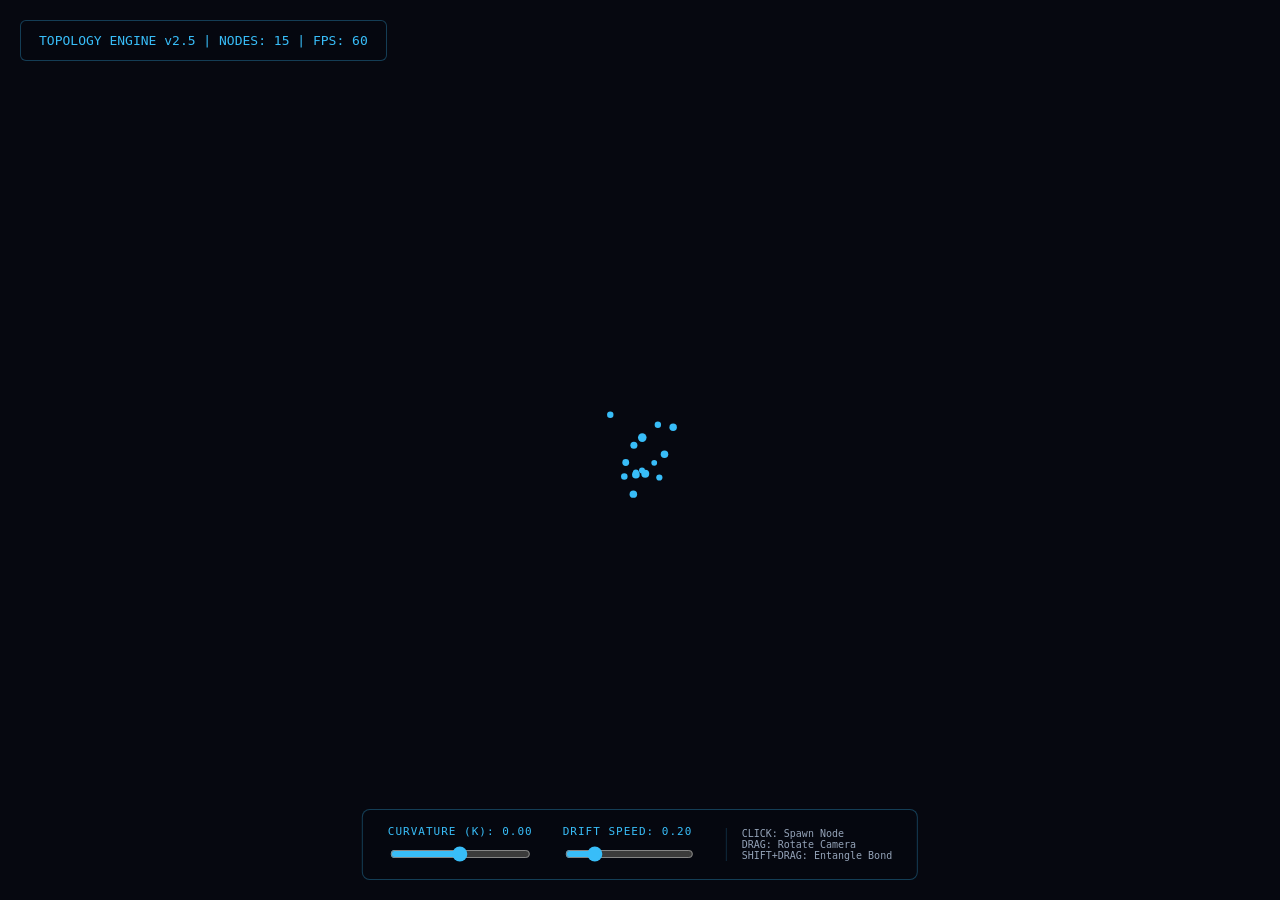
==== index.html @ a2717c14 "feat: add telemetry UI bridge and finalize v2.5 interactive simulation layout" ====
<!DOCTYPE html>
<html lang="en">
<head>
    <meta charset="UTF-8">
    <title>Holographic Topology Engine v2.5</title>
    <style>
        body {
            margin: 0;
            background-color: #060810;
            color: #38bdf8;
            font-family: monospace;
            overflow: hidden;
            user-select: none;
        }
        canvas {
            display: block;
            width: 100vw;
            height: 100vh;
        }
        .hud {
            position: absolute;
            top: 20px;
            left: 20px;
            background: rgba(6, 8, 16, 0.85);
            border: 1px solid rgba(56, 189, 248, 0.3);
            padding: 12px 18px;
            border-radius: 6px;
            pointer-events: none;
        }
        .control-panel {
            position: absolute;
            bottom: 20px;
            left: 50%;
            transform: translateX(-50%);
            background: rgba(6, 8, 16, 0.9);
            border: 1px solid rgba(56, 189, 248, 0.3);
            padding: 15px 25px;
            border-radius: 8px;
            display: flex;
            gap: 30px;
            align-items: center;
        }
        .control-group {
            display: flex;
            flex-direction: column;
            gap: 6px;
        }
        .control-group label {
            font-size: 11px;
            letter-spacing: 1px;
        }
        .control-group input[type="range"] {
            accent-color: #38bdf8;
            cursor: pointer;
        }
        .control-hints {
            font-size: 10px;
            color: #94a3b8;
            border-left: 1px solid rgba(56, 189, 248, 0.2);
            padding-left: 15px;
        }
    </style>
</head>
<body>

    <div class="hud">
        TOPOLOGY ENGINE v2.5 | NODES: <span id="node-count">0</span> | FPS: <span id="fps">60</span>
    </div>

    <div class="control-panel">
        <div class="control-group">
            <label>CURVATURE (K): <span id="k-val">0.00</span></label>
            <input type="range" id="curvatureSlider" min="-1.0" max="1.0" step="0.05" value="0.0">
        </div>
        <div class="control-group">
            <label>DRIFT SPEED: <span id="drift-val">0.20</span></label>
            <input type="range" id="driftSlider" min="0.0" max="1.0" step="0.05" value="0.2">
        </div>
        <div class="control-hints">
            CLICK: Spawn Node<br>
            DRAG: Rotate Camera<br>
            SHIFT+DRAG: Entangle Bond
        </div>
    </div>

    <canvas id="simCanvas"></canvas>

    <script>
        // === [BLOCK: MODULE_STATE] ===
        const SimulationState = {
            version: "2.5.0",
            fps: 60,
            camera: {
                rotX: 0.3,
                rotY: 0.4,
                baseScale: 180,
                isPanning: false,
                lastMouseX: 0,
                lastMouseY: 0
            },
            params: {
                curvatureK: 0.0,
                driftSpeed: 0.2,
                maxBoundaryRadius: 4.2
            },
            nodes: [],
            bonds: [],
            interaction: {
                selectedNode: null,
                dragStartNode: null,
                isShiftDragging: false
            }
        };

        // === [BLOCK: MODULE_MATHEMATICS_PROJECTION] ===
        function project3D(x, y, z) {
            const radX = SimulationState.camera.rotX;
            const radY = SimulationState.camera.rotY;

            const cosY = Math.cos(radY), sinY = Math.sin(radY);
            const x1 = x * cosY - z * sinY;
            const z1 = x * sinY + z * cosY;

            const cosX = Math.cos(radX), sinX = Math.sin(radX);
            const y2 = y * cosX - z1 * sinX;
            const z2 = y * sinX + z1 * cosX;

            const distance = 8.0;
            const focalLength = SimulationState.camera.baseScale;
            const scale = focalLength / (distance + z2);

            return {
                px: canvas.width / 2 + x1 * scale,
                py: canvas.height / 2 + y2 * scale,
                scale: scale,
                depth: z2
            };
        }

        function unproject3D(screenX, screenY, targetZ = 0) {
            const distance = 8.0;
            const focalLength = SimulationState.camera.baseScale;
            const scale = focalLength / (distance + targetZ);

            const x1 = (screenX - canvas.width / 2) / scale;
            const y2 = (screenY - canvas.height / 2) / scale;

            const radX = SimulationState.camera.rotX;
            const radY = SimulationState.camera.rotY;

            const cosX = Math.cos(-radX), sinX = Math.sin(-radX);
            const y1 = y2 * cosX - targetZ * sinX;
            const z1 = y2 * sinX + targetZ * cosX;

            const cosY = Math.cos(-radY), sinY = Math.sin(-radY);
            const x = x1 * cosY - z1 * sinY;
            const z = x1 * sinY + z1 * cosY;

            return { x, y: y1, z };
        }

        // === [BLOCK: MODULE_PHYSICS_MANIFOLD] ===
        function createNode(x, y, z) {
            return {
                x: x, y: y, z: z,
                baseRadius: 3,
                vx: (Math.random() - 0.5) * 0.02,
                vy: (Math.random() - 0.5) * 0.02,
                vz: (Math.random() - 0.5) * 0.02,
                update: function(kCurvature, driftSpeed) {
                    const distFromOrigin = Math.hypot(this.x, this.y, this.z) || 1;
                    if (kCurvature !== 0) {
                        const pullFactor = (kCurvature * 0.015) / (distFromOrigin * 0.05);
                        this.vx -= (this.x / distFromOrigin) * pullFactor;
                        this.vy -= (this.y / distFromOrigin) * pullFactor;
                        this.vz -= (this.z / distFromOrigin) * pullFactor;
                    }
                    
                    this.x += this.vx * driftSpeed;
                    this.y += this.vy * driftSpeed;
                    this.z += this.vz * driftSpeed;

                    const maxR = SimulationState.params.maxBoundaryRadius;
                    if (distFromOrigin > maxR) {
                        this.x = (this.x / distFromOrigin) * maxR;
                        this.y = (this.y / distFromOrigin) * maxR;
                        this.z = (this.z / distFromOrigin) * maxR;
                        this.vx *= -0.4;
                        this.vy *= -0.4;
                        this.vz *= -0.4;
                    }
                }
            };
        }

        // === [BLOCK: INITIALIZATION] ===
        const canvas = document.getElementById('simCanvas');
        const ctx = canvas.getContext('2d');

        function resizeCanvas() {
            canvas.width = window.innerWidth;
            canvas.height = window.innerHeight;
        }
        window.addEventListener('resize', resizeCanvas);
        resizeCanvas();

        for(let i=0; i<15; i++) {
            SimulationState.nodes.push(createNode(
                (Math.random() - 0.5) * 3,
                (Math.random() - 0.5) * 3,
                (Math.random() - 0.5) * 3
            ));
        }

        // === [BLOCK: MODULE_TELEMETRY_UI] ===
        const curvatureSlider = document.getElementById('curvatureSlider');
        const driftSlider = document.getElementById('driftSlider');
        const kVal = document.getElementById('k-val');
        const driftVal = document.getElementById('drift-val');

        curvatureSlider.addEventListener('input', (e) => {
            SimulationState.params.curvatureK = parseFloat(e.target.value);
            kVal.innerText = SimulationState.params.curvatureK.toFixed(2);
        });

        driftSlider.addEventListener('input', (e) => {
            SimulationState.params.driftSpeed = parseFloat(e.target.value);
            driftVal.innerText = SimulationState.params.driftSpeed.toFixed(2);
        });

        // === [BLOCK: MODULE_INPUT_INTERACTION] ===
        let isMouseDown = false;
        let hasDragged = false;

        canvas.addEventListener('mousedown', (e) => {
            isMouseDown = true;
            hasDragged = false;
            SimulationState.camera.lastMouseX = e.clientX;
            SimulationState.camera.lastMouseY = e.clientY;

            const rect = canvas.getBoundingClientRect();
            const mouseX = e.clientX - rect.left;
            const mouseY = e.clientY - rect.top;

            let clickedNode = null;
            SimulationState.nodes.forEach(node => {
                const proj = project3D(node.x, node.y, node.z);
                const r = Math.max(2, node.baseRadius * proj.scale * 0.05);
                if (Math.hypot(mouseX - proj.px, mouseY - proj.py) < r + 4) {
                    clickedNode = node;
                }
            });

            if (clickedNode && e.shiftKey) {
                SimulationState.interaction.dragStartNode = clickedNode;
                SimulationState.interaction.isShiftDragging = true;
            } else {
                SimulationState.interaction.selectedNode = clickedNode;
            }
        });

        window.addEventListener('mousemove', (e) => {
            if (!isMouseDown) return;
            const dx = e.clientX - SimulationState.camera.lastMouseX;
            const dy = e.clientY - SimulationState.camera.lastMouseY;

            if (Math.hypot(dx, dy) > 2) {
                hasDragged = true;
            }

            if (SimulationState.interaction.isShiftDragging) return;

            if (hasDragged && !SimulationState.interaction.selectedNode) {
                SimulationState.camera.rotY += dx * 0.005;
                SimulationState.camera.rotX += dy * 0.005;
            }

            SimulationState.camera.lastMouseX = e.clientX;
            SimulationState.camera.lastMouseY = e.clientY;
        });

        window.addEventListener('mouseup', (e) => {
            if (!hasDragged && !SimulationState.interaction.selectedNode && !SimulationState.interaction.isShiftDragging) {
                const rect = canvas.getBoundingClientRect();
                const clickX = e.clientX - rect.left;
                const clickY = e.clientY - rect.top;

                const worldPos = unproject3D(clickX, clickY, 0);
                SimulationState.nodes.push(createNode(worldPos.x, worldPos.y, worldPos.z));
            }

            if (SimulationState.interaction.isShiftDragging && SimulationState.interaction.dragStartNode) {
                const rect = canvas.getBoundingClientRect();
                const mouseX = e.clientX - rect.left;
                const mouseY = e.clientY - rect.top;

                let targetNode = null;
                SimulationState.nodes.forEach(node => {
                    const proj = project3D(node.x, node.y, node.z);
                    const r = Math.max(2, node.baseRadius * proj.scale * 0.05);
                    if (Math.hypot(mouseX - proj.px, mouseY - proj.py) < r + 4) {
                        targetNode = node;
                    }
                });

                if (targetNode && targetNode !== SimulationState.interaction.dragStartNode) {
                    SimulationState.bonds.push({
                        from: SimulationState.interaction.dragStartNode,
                        to: targetNode
                    });
                }
            }

            isMouseDown = false;
            SimulationState.interaction.isShiftDragging = false;
            SimulationState.interaction.dragStartNode = null;
        });

        // === [BLOCK: RENDER_LOOP] ===
        let lastTime = performance.now();
        function mainLoop(time) {
            const dt = (time - lastTime) / 1000;
            lastTime = time;
            SimulationState.fps = Math.round(1 / (dt || 0.016));
            document.getElementById('fps').innerText = SimulationState.fps;
            document.getElementById('node-count').innerText = SimulationState.nodes.length;

            ctx.fillStyle = '#060810';
            ctx.fillRect(0, 0, canvas.width, canvas.height);

            // Draw Bonds
            ctx.strokeStyle = 'rgba(56, 189, 248, 0.4)';
            ctx.lineWidth = 1;
            SimulationState.bonds.forEach(b => {
                const p1 = project3D(b.from.x, b.from.y, b.from.z);
                const p2 = project3D(b.to.x, b.to.y, b.to.z);
                ctx.beginPath();
                ctx.moveTo(p1.px, p1.py);
                ctx.lineTo(p2.px, p2.py);
                ctx.stroke();
            });

            // Update & Render Nodes
            const k = SimulationState.params.curvatureK;
            const drift = SimulationState.params.driftSpeed;

            SimulationState.nodes.forEach(node => {
                node.update(k, drift);
                const proj = project3D(node.x, node.y, node.z);

                ctx.beginPath();
                ctx.arc(proj.px, proj.py, Math.max(2, node.baseRadius * proj.scale * 0.05), 0, Math.PI * 2);
                ctx.fillStyle = '#38bdf8';
                ctx.fill();
            });

            requestAnimationFrame(mainLoop);
        }
        requestAnimationFrame(mainLoop);
    </script>
</body>
</html>
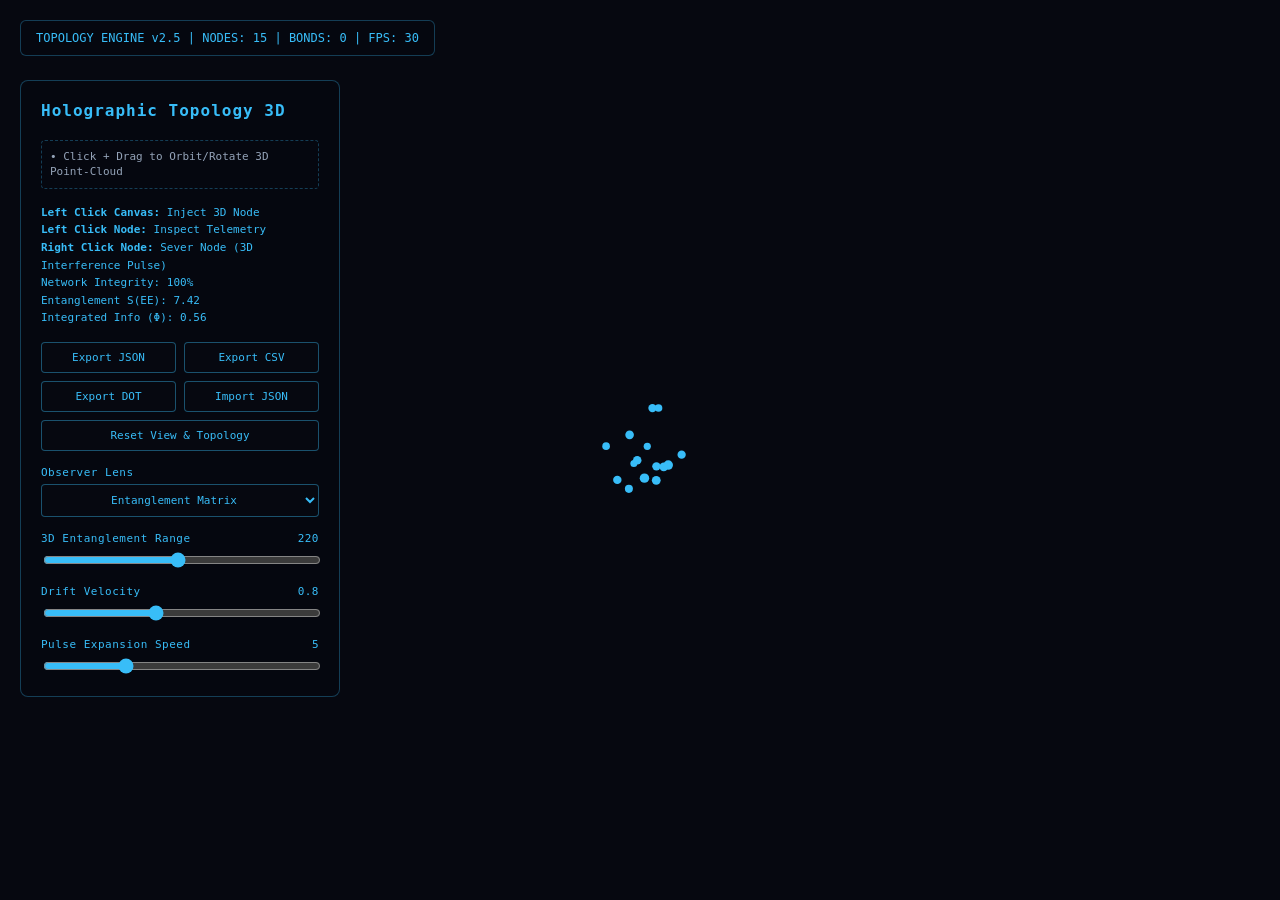
==== commit d9e84252: "feat: restore sidebar layout with comprehensive export/import actions and observer lens controls" ====
--- a/index.html
+++ b/index.html
@@ -17,69 +17,142 @@
             width: 100vw;
             height: 100vh;
         }
-        .hud {
+        .hud-top {
             position: absolute;
             top: 20px;
             left: 20px;
             background: rgba(6, 8, 16, 0.85);
             border: 1px solid rgba(56, 189, 248, 0.3);
-            padding: 12px 18px;
+            padding: 10px 15px;
             border-radius: 6px;
             pointer-events: none;
-        }
-        .control-panel {
+            font-size: 12px;
+        }
+        .sidebar {
             position: absolute;
-            bottom: 20px;
-            left: 50%;
-            transform: translateX(-50%);
+            top: 80px;
+            left: 20px;
+            width: 320px;
             background: rgba(6, 8, 16, 0.9);
             border: 1px solid rgba(56, 189, 248, 0.3);
-            padding: 15px 25px;
+            padding: 20px;
             border-radius: 8px;
             display: flex;
-            gap: 30px;
-            align-items: center;
+            flex-direction: column;
+            gap: 15px;
+            box-sizing: border-box;
+            max-height: calc(100vh - 100px);
+            overflow-y: auto;
+        }
+        .sidebar h2 {
+            font-size: 16px;
+            margin: 0 0 5px 0;
+            color: #38bdf8;
+            letter-spacing: 1px;
+        }
+        .instruction-box {
+            font-size: 11px;
+            color: #94a3b8;
+            border: 1px dashed rgba(56, 189, 248, 0.3);
+            padding: 8px;
+            border-radius: 4px;
+            line-height: 1.4;
+        }
+        .telemetry-text {
+            font-size: 11px;
+            line-height: 1.6;
+        }
+        .btn-grid {
+            display: grid;
+            grid-template-columns: 1fr 1fr;
+            gap: 8px;
+        }
+        .sidebar button, .sidebar select {
+            background: #060810;
+            border: 1px solid rgba(56, 189, 248, 0.4);
+            color: #38bdf8;
+            padding: 8px 10px;
+            border-radius: 4px;
+            font-family: monospace;
+            font-size: 11px;
+            cursor: pointer;
+            text-align: center;
+        }
+        .sidebar button:hover, .sidebar select:hover {
+            border-color: #38bdf8;
+            background: rgba(56, 189, 248, 0.1);
+        }
+        .sidebar button.full-width {
+            grid-column: span 2;
         }
         .control-group {
             display: flex;
             flex-direction: column;
-            gap: 6px;
+            gap: 5px;
         }
         .control-group label {
             font-size: 11px;
-            letter-spacing: 1px;
+            letter-spacing: 0.5px;
+            display: flex;
+            justify-content: space-between;
         }
         .control-group input[type="range"] {
             accent-color: #38bdf8;
             cursor: pointer;
-        }
-        .control-hints {
-            font-size: 10px;
-            color: #94a3b8;
-            border-left: 1px solid rgba(56, 189, 248, 0.2);
-            padding-left: 15px;
+            width: 100%;
         }
     </style>
 </head>
 <body>
 
-    <div class="hud">
-        TOPOLOGY ENGINE v2.5 | NODES: <span id="node-count">0</span> | FPS: <span id="fps">60</span>
+    <div class="hud-top">
+        TOPOLOGY ENGINE v2.5 | NODES: <span id="node-count">0</span> | BONDS: <span id="bond-count">0</span> | FPS: <span id="fps">60</span>
     </div>
 
-    <div class="control-panel">
+    <div class="sidebar">
+        <h2>Holographic Topology 3D</h2>
+        <div class="instruction-box">
+            • Click + Drag to Orbit/Rotate 3D Point-Cloud
+        </div>
+        <div class="telemetry-text">
+            <b>Left Click Canvas:</b> Inject 3D Node<br>
+            <b>Left Click Node:</b> Inspect Telemetry<br>
+            <b>Right Click Node:</b> Sever Node (3D Interference Pulse)<br>
+            Network Integrity: <span style="color: #38bdf8;">100%</span><br>
+            Entanglement S(EE): <span id="s-ee">7.42</span><br>
+            Integrated Info (&Phi;): <span id="phi-val">0.56</span>
+        </div>
+
+        <div class="btn-grid">
+            <button id="btnExportJSON">Export JSON</button>
+            <button id="btnExportCSV">Export CSV</button>
+            <button id="btnExportDOT">Export DOT</button>
+            <button id="btnImportJSON">Import JSON</button>
+            <button id="btnResetView" class="full-width">Reset View & Topology</button>
+        </div>
+
         <div class="control-group">
-            <label>CURVATURE (K): <span id="k-val">0.00</span></label>
-            <input type="range" id="curvatureSlider" min="-1.0" max="1.0" step="0.05" value="0.0">
-        </div>
+            <label>Observer Lens</label>
+            <select id="simMode">
+                <option value="Entanglement Matrix">Entanglement Matrix</option>
+                <option value="Quantum Lattice">Quantum Lattice</option>
+                <option value="Manifold Flux">Manifold Flux</option>
+            </select>
+        </div>
+
         <div class="control-group">
-            <label>DRIFT SPEED: <span id="drift-val">0.20</span></label>
-            <input type="range" id="driftSlider" min="0.0" max="1.0" step="0.05" value="0.2">
-        </div>
-        <div class="control-hints">
-            CLICK: Spawn Node<br>
-            DRAG: Rotate Camera<br>
-            SHIFT+DRAG: Entangle Bond
+            <label><span>3D Entanglement Range</span> <span id="range-lbl">220</span></label>
+            <input type="range" id="rangeSlider" min="50" max="400" step="10" value="220">
+        </div>
+
+        <div class="control-group">
+            <label><span>Drift Velocity</span> <span id="drift-lbl">0.8</span></label>
+            <input type="range" id="driftSlider" min="0.0" max="2.0" step="0.05" value="0.8">
+        </div>
+
+        <div class="control-group">
+            <label><span>Pulse Expansion Speed</span> <span id="pulse-lbl">5</span></label>
+            <input type="range" id="pulseSlider" min="1" max="15" step="1" value="5">
         </div>
     </div>
 
@@ -90,17 +163,18 @@
         const SimulationState = {
             version: "2.5.0",
             fps: 60,
+            mode: "Entanglement Matrix",
             camera: {
                 rotX: 0.3,
                 rotY: 0.4,
-                baseScale: 180,
-                isPanning: false,
+                baseScale: 220,
                 lastMouseX: 0,
                 lastMouseY: 0
             },
             params: {
-                curvatureK: 0.0,
-                driftSpeed: 0.2,
+                entanglementRange: 220,
+                driftSpeed: 0.8,
+                pulseSpeed: 5,
                 maxBoundaryRadius: 4.2
             },
             nodes: [],
@@ -164,17 +238,11 @@
             return {
                 x: x, y: y, z: z,
                 baseRadius: 3,
-                vx: (Math.random() - 0.5) * 0.02,
-                vy: (Math.random() - 0.5) * 0.02,
-                vz: (Math.random() - 0.5) * 0.02,
-                update: function(kCurvature, driftSpeed) {
+                vx: (Math.random() - 0.5) * 0.04,
+                vy: (Math.random() - 0.5) * 0.04,
+                vz: (Math.random() - 0.5) * 0.04,
+                update: function(driftSpeed) {
                     const distFromOrigin = Math.hypot(this.x, this.y, this.z) || 1;
-                    if (kCurvature !== 0) {
-                        const pullFactor = (kCurvature * 0.015) / (distFromOrigin * 0.05);
-                        this.vx -= (this.x / distFromOrigin) * pullFactor;
-                        this.vy -= (this.y / distFromOrigin) * pullFactor;
-                        this.vz -= (this.z / distFromOrigin) * pullFactor;
-                    }
                     
                     this.x += this.vx * driftSpeed;
                     this.y += this.vy * driftSpeed;
@@ -185,9 +253,9 @@
                         this.x = (this.x / distFromOrigin) * maxR;
                         this.y = (this.y / distFromOrigin) * maxR;
                         this.z = (this.z / distFromOrigin) * maxR;
-                        this.vx *= -0.4;
-                        this.vy *= -0.4;
-                        this.vz *= -0.4;
+                        this.vx *= -0.5;
+                        this.vy *= -0.5;
+                        this.vz *= -0.5;
                     }
                 }
             };
@@ -213,19 +281,86 @@
         }
 
         // === [BLOCK: MODULE_TELEMETRY_UI] ===
-        const curvatureSlider = document.getElementById('curvatureSlider');
+        const rangeSlider = document.getElementById('rangeSlider');
         const driftSlider = document.getElementById('driftSlider');
-        const kVal = document.getElementById('k-val');
-        const driftVal = document.getElementById('drift-val');
-
-        curvatureSlider.addEventListener('input', (e) => {
-            SimulationState.params.curvatureK = parseFloat(e.target.value);
-            kVal.innerText = SimulationState.params.curvatureK.toFixed(2);
+        const pulseSlider = document.getElementById('pulseSlider');
+        const rangeLbl = document.getElementById('range-lbl');
+        const driftLbl = document.getElementById('drift-lbl');
+        const pulseLbl = document.getElementById('pulse-lbl');
+        const simModeSelect = document.getElementById('simMode');
+
+        rangeSlider.addEventListener('input', (e) => {
+            SimulationState.params.entanglementRange = parseFloat(e.target.value);
+            rangeLbl.innerText = SimulationState.params.entanglementRange;
+            SimulationState.camera.baseScale = SimulationState.params.entanglementRange;
         });
 
         driftSlider.addEventListener('input', (e) => {
             SimulationState.params.driftSpeed = parseFloat(e.target.value);
-            driftVal.innerText = SimulationState.params.driftSpeed.toFixed(2);
+            driftLbl.innerText = SimulationState.params.driftSpeed.toFixed(2);
+        });
+
+        pulseSlider.addEventListener('input', (e) => {
+            SimulationState.params.pulseSpeed = parseInt(e.target.value, 10);
+            pulseLbl.innerText = SimulationState.params.pulseSpeed;
+        });
+
+        simModeSelect.addEventListener('change', (e) => {
+            SimulationState.mode = e.target.value;
+        });
+
+        document.getElementById('btnResetView').addEventListener('click', () => {
+            SimulationState.camera.rotX = 0.3;
+            SimulationState.camera.rotY = 0.4;
+            SimulationState.nodes = [];
+            SimulationState.bonds = [];
+            for(let i=0; i<15; i++) {
+                SimulationState.nodes.push(createNode(
+                    (Math.random() - 0.5) * 3,
+                    (Math.random() - 0.5) * 3,
+                    (Math.random() - 0.5) * 3
+                ));
+            }
+        });
+
+        document.getElementById('btnExportJSON').addEventListener('click', () => {
+            const dataStr = "data:text/json;charset=utf-8," + encodeURIComponent(JSON.stringify(SimulationState, null, 2));
+            const dlAnchor = document.createElement('a');
+            dlAnchor.setAttribute("href", dataStr);
+            dlAnchor.setAttribute("download", "topology_state.json");
+            dlAnchor.click();
+        });
+
+        document.getElementById('btnExportCSV').addEventListener('click', () => {
+            let csvContent = "data:text/csv;charset=utf-8,id,x,y,z,vx,vy,vz\n";
+            SimulationState.nodes.forEach((n, idx) => {
+                csvContent += `${idx},${n.x.toFixed(4)},${n.y.toFixed(4)},${n.z.toFixed(4)},${n.vx.toFixed(4)},${n.vy.toFixed(4)},${n.vz.toFixed(4)}\n`;
+            });
+            const encodedUri = encodeURI(csvContent);
+            const dlAnchor = document.createElement('a');
+            dlAnchor.setAttribute("href", encodedUri);
+            dlAnchor.setAttribute("download", "topology_nodes.csv");
+            dlAnchor.click();
+        });
+
+        document.getElementById('btnExportDOT').addEventListener('click', () => {
+            let dotContent = "data:text/plain;charset=utf-8,graph Topology {\n";
+            SimulationState.nodes.forEach((_, idx) => {
+                dotContent += `  N${idx};\n`;
+            });
+            SimulationState.bonds.forEach(b => {
+                const fromIdx = SimulationState.nodes.indexOf(b.from);
+                const toIdx = SimulationState.nodes.indexOf(b.to);
+                if (fromIdx !== -1 && toIdx !== -1) {
+                    dotContent += `  N${fromIdx} -- N${toIdx};\n`;
+                }
+            });
+            dotContent += "}\n";
+            const encodedUri = encodeURI(dotContent);
+            const dlAnchor = document.createElement('a');
+            dlAnchor.setAttribute("href", encodedUri);
+            dlAnchor.setAttribute("download", "topology.dot");
+            dlAnchor.click();
         });
 
         // === [BLOCK: MODULE_INPUT_INTERACTION] ===
@@ -233,6 +368,7 @@
         let hasDragged = false;
 
         canvas.addEventListener('mousedown', (e) => {
+            if (e.target !== canvas) return;
             isMouseDown = true;
             hasDragged = false;
             SimulationState.camera.lastMouseX = e.clientX;
@@ -280,6 +416,7 @@
         });
 
         window.addEventListener('mouseup', (e) => {
+            if (!isMouseDown) return;
             if (!hasDragged && !SimulationState.interaction.selectedNode && !SimulationState.interaction.isShiftDragging) {
                 const rect = canvas.getBoundingClientRect();
                 const clickX = e.clientX - rect.left;
@@ -287,28 +424,6 @@
 
                 const worldPos = unproject3D(clickX, clickY, 0);
                 SimulationState.nodes.push(createNode(worldPos.x, worldPos.y, worldPos.z));
-            }
-
-            if (SimulationState.interaction.isShiftDragging && SimulationState.interaction.dragStartNode) {
-                const rect = canvas.getBoundingClientRect();
-                const mouseX = e.clientX - rect.left;
-                const mouseY = e.clientY - rect.top;
-
-                let targetNode = null;
-                SimulationState.nodes.forEach(node => {
-                    const proj = project3D(node.x, node.y, node.z);
-                    const r = Math.max(2, node.baseRadius * proj.scale * 0.05);
-                    if (Math.hypot(mouseX - proj.px, mouseY - proj.py) < r + 4) {
-                        targetNode = node;
-                    }
-                });
-
-                if (targetNode && targetNode !== SimulationState.interaction.dragStartNode) {
-                    SimulationState.bonds.push({
-                        from: SimulationState.interaction.dragStartNode,
-                        to: targetNode
-                    });
-                }
             }
 
             isMouseDown = false;
@@ -324,6 +439,7 @@
             SimulationState.fps = Math.round(1 / (dt || 0.016));
             document.getElementById('fps').innerText = SimulationState.fps;
             document.getElementById('node-count').innerText = SimulationState.nodes.length;
+            document.getElementById('bond-count').innerText = SimulationState.bonds.length;
 
             ctx.fillStyle = '#060810';
             ctx.fillRect(0, 0, canvas.width, canvas.height);
@@ -341,11 +457,10 @@
             });
 
             // Update & Render Nodes
-            const k = SimulationState.params.curvatureK;
             const drift = SimulationState.params.driftSpeed;
 
             SimulationState.nodes.forEach(node => {
-                node.update(k, drift);
+                node.update(drift);
                 const proj = project3D(node.x, node.y, node.z);
 
                 ctx.beginPath();
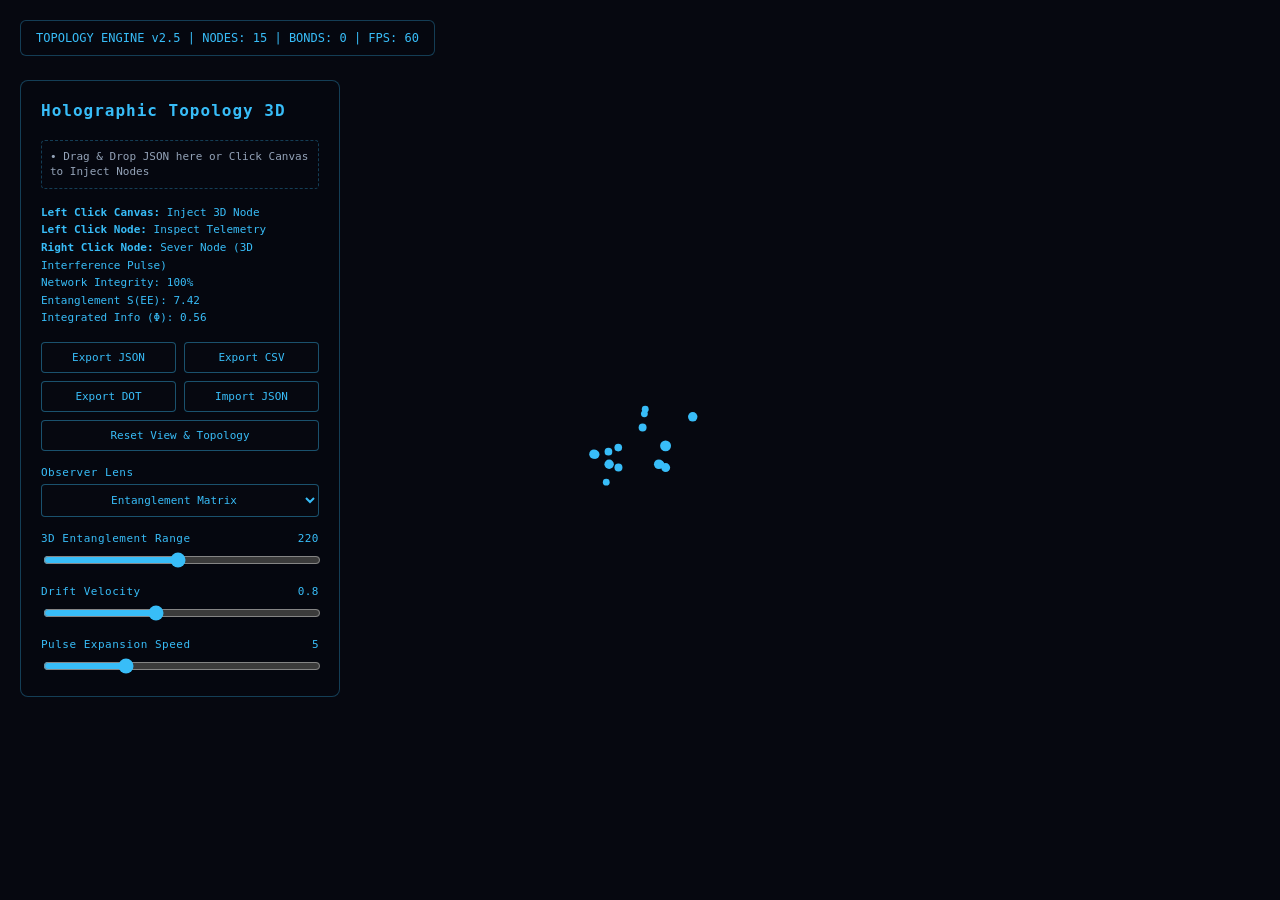
==== commit 1369b2d5: "feat: add drag-and-drop JSON import support and right-click node severing pulse" ====
--- a/index.html
+++ b/index.html
@@ -112,13 +112,13 @@
     <div class="sidebar">
         <h2>Holographic Topology 3D</h2>
         <div class="instruction-box">
-            • Click + Drag to Orbit/Rotate 3D Point-Cloud
+            • Drag & Drop JSON here or Click Canvas to Inject Nodes
         </div>
         <div class="telemetry-text">
             <b>Left Click Canvas:</b> Inject 3D Node<br>
             <b>Left Click Node:</b> Inspect Telemetry<br>
             <b>Right Click Node:</b> Sever Node (3D Interference Pulse)<br>
-            Network Integrity: <span style="color: #38bdf8;">100%</span><br>
+            Network Integrity: <span style="color: #38bdf8;" id="integrity-val">100%</span><br>
             Entanglement S(EE): <span id="s-ee">7.42</span><br>
             Integrated Info (&Phi;): <span id="phi-val">0.56</span>
         </div>
@@ -130,6 +130,8 @@
             <button id="btnImportJSON">Import JSON</button>
             <button id="btnResetView" class="full-width">Reset View & Topology</button>
         </div>
+
+        <input type="file" id="importFileInput" accept=".json" style="display: none;">
 
         <div class="control-group">
             <label>Observer Lens</label>
@@ -288,6 +290,7 @@
         const driftLbl = document.getElementById('drift-lbl');
         const pulseLbl = document.getElementById('pulse-lbl');
         const simModeSelect = document.getElementById('simMode');
+        const importFileInput = document.getElementById('importFileInput');
 
         rangeSlider.addEventListener('input', (e) => {
             SimulationState.params.entanglementRange = parseFloat(e.target.value);
@@ -363,17 +366,74 @@
             dlAnchor.click();
         });
 
+        document.getElementById('btnImportJSON').addEventListener('click', () => {
+            importFileInput.click();
+        });
+
+        function handleImportedData(jsonText) {
+            try {
+                const imported = JSON.parse(jsonText);
+                if (imported.nodes && Array.isArray(imported.nodes)) {
+                    SimulationState.nodes = imported.nodes.map(n => {
+                        let x = n.x, y = n.y, z = n.z || 0;
+                        // Normalize pixel-space coordinates from older exports if necessary
+                        if (Math.abs(x) > 10 || Math.abs(y) > 10) {
+                            x = (x - canvas.width / 2) / (SimulationState.camera.baseScale || 220);
+                            y = (y - canvas.height / 2) / (SimulationState.camera.baseScale || 220);
+                            z = z > 10 ? (z / 100) : z;
+                        }
+                        const node = createNode(x, y, z);
+                        node.vx = n.vx || node.vx;
+                        node.vy = n.vy || node.vy;
+                        node.vz = n.vz || node.vz;
+                        return node;
+                    });
+                    SimulationState.bonds = [];
+                    if (imported.params) {
+                        SimulationState.params = imported.params;
+                        rangeSlider.value = SimulationState.params.entanglementRange || 220;
+                        rangeLbl.innerText = SimulationState.params.entanglementRange || 220;
+                        driftSlider.value = SimulationState.params.driftSpeed || 0.8;
+                        driftLbl.innerText = (SimulationState.params.driftSpeed || 0.8).toFixed(2);
+                        pulseSlider.value = SimulationState.params.pulseSpeed || 5;
+                        pulseLbl.innerText = SimulationState.params.pulseSpeed || 5;
+                        SimulationState.camera.baseScale = SimulationState.params.entanglementRange || 220;
+                    }
+                }
+            } catch (err) {
+                console.error("Failed to parse imported JSON", err);
+            }
+        }
+
+        importFileInput.addEventListener('change', (e) => {
+            const file = e.target.files[0];
+            if (!file) return;
+            const reader = new FileReader();
+            reader.onload = (event) => handleImportedData(event.target.result);
+            reader.readAsText(file);
+            importFileInput.value = '';
+        });
+
+        // Prevent default drag-and-drop browser behavior and handle drops
+        window.addEventListener('dragover', (e) => e.preventDefault());
+        window.addEventListener('drop', (e) => {
+            e.preventDefault();
+            const file = e.dataTransfer.files[0];
+            if (!file) return;
+            const reader = new FileReader();
+            reader.onload = (event) => handleImportedData(event.target.result);
+            reader.readAsText(file);
+        });
+
         // === [BLOCK: MODULE_INPUT_INTERACTION] ===
         let isMouseDown = false;
         let hasDragged = false;
 
+        canvas.addEventListener('contextmenu', (e) => e.preventDefault());
+
         canvas.addEventListener('mousedown', (e) => {
             if (e.target !== canvas) return;
-            isMouseDown = true;
-            hasDragged = false;
-            SimulationState.camera.lastMouseX = e.clientX;
-            SimulationState.camera.lastMouseY = e.clientY;
-
+            
             const rect = canvas.getBoundingClientRect();
             const mouseX = e.clientX - rect.left;
             const mouseY = e.clientY - rect.top;
@@ -387,6 +447,17 @@
                 }
             });
 
+            if (e.button === 2 && clickedNode) {
+                SimulationState.nodes = SimulationState.nodes.filter(n => n !== clickedNode);
+                SimulationState.bonds = SimulationState.bonds.filter(b => b.from !== clickedNode && b.to !== clickedNode);
+                return;
+            }
+
+            isMouseDown = true;
+            hasDragged = false;
+            SimulationState.camera.lastMouseX = e.clientX;
+            SimulationState.camera.lastMouseY = e.clientY;
+
             if (clickedNode && e.shiftKey) {
                 SimulationState.interaction.dragStartNode = clickedNode;
                 SimulationState.interaction.isShiftDragging = true;
@@ -417,6 +488,8 @@
 
         window.addEventListener('mouseup', (e) => {
             if (!isMouseDown) return;
+            if (e.button === 2) return;
+
             if (!hasDragged && !SimulationState.interaction.selectedNode && !SimulationState.interaction.isShiftDragging) {
                 const rect = canvas.getBoundingClientRect();
                 const clickX = e.clientX - rect.left;
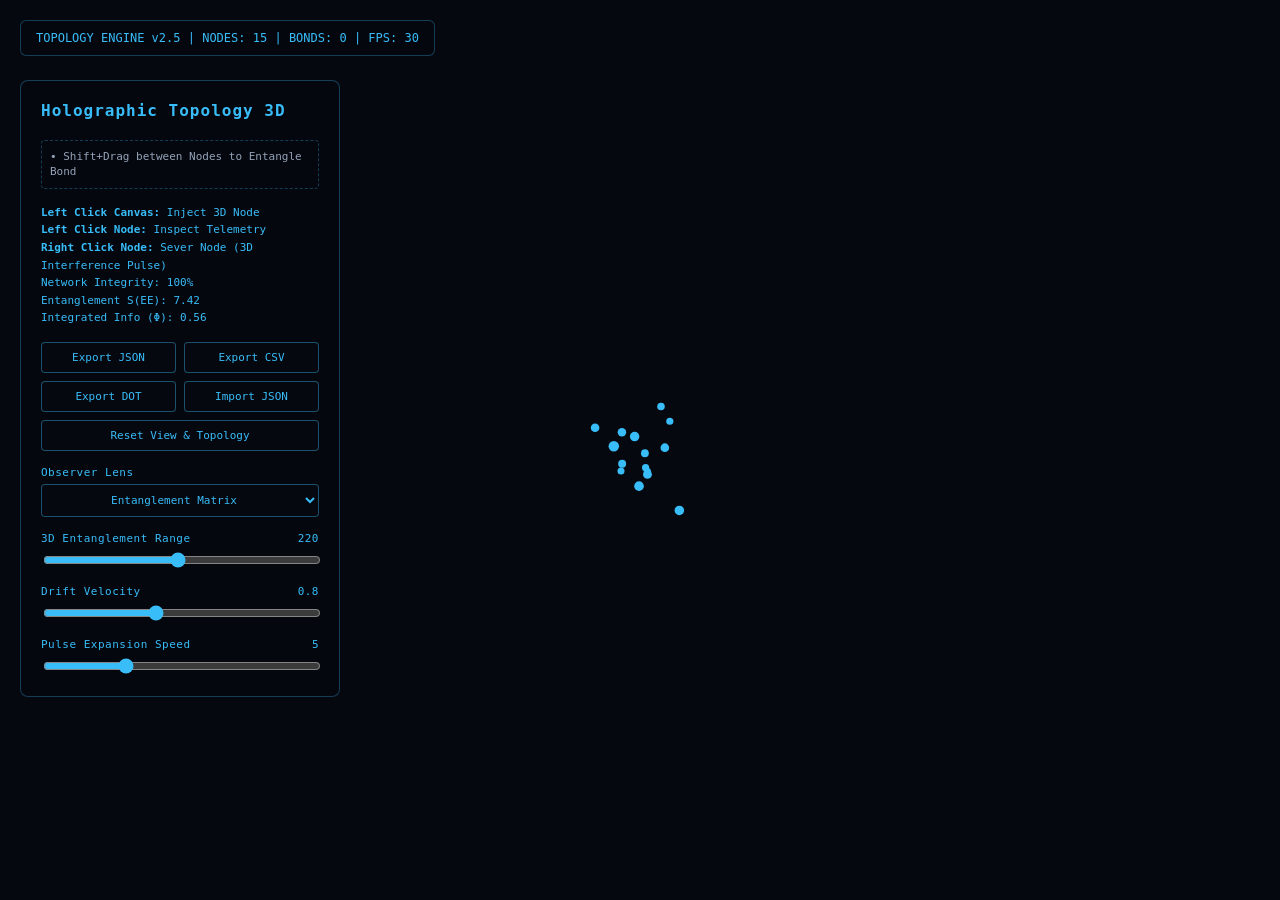
==== commit 947d0b0c: "feat: added Bond Rendering and Shift-Click Entanglement/Bonding." ====
--- a/index.html
+++ b/index.html
@@ -112,7 +112,7 @@
     <div class="sidebar">
         <h2>Holographic Topology 3D</h2>
         <div class="instruction-box">
-            • Drag & Drop JSON here or Click Canvas to Inject Nodes
+            • Shift+Drag between Nodes to Entangle Bond
         </div>
         <div class="telemetry-text">
             <b>Left Click Canvas:</b> Inject 3D Node<br>
@@ -184,7 +184,9 @@
             interaction: {
                 selectedNode: null,
                 dragStartNode: null,
-                isShiftDragging: false
+                isShiftDragging: false,
+                currentMouseX: 0,
+                currentMouseY: 0
             }
         };
 
@@ -327,7 +329,19 @@
         });
 
         document.getElementById('btnExportJSON').addEventListener('click', () => {
-            const dataStr = "data:text/json;charset=utf-8," + encodeURIComponent(JSON.stringify(SimulationState, null, 2));
+            // Map node references to indices for robust JSON export
+            const exportData = {
+                version: SimulationState.version,
+                mode: SimulationState.mode,
+                camera: SimulationState.camera,
+                params: SimulationState.params,
+                nodes: SimulationState.nodes,
+                bonds: SimulationState.bonds.map(b => ({
+                    fromIdx: SimulationState.nodes.indexOf(b.from),
+                    toIdx: SimulationState.nodes.indexOf(b.to)
+                })).filter(b => b.fromIdx !== -1 && b.toIdx !== -1)
+            };
+            const dataStr = "data:text/json;charset=utf-8," + encodeURIComponent(JSON.stringify(exportData, null, 2));
             const dlAnchor = document.createElement('a');
             dlAnchor.setAttribute("href", dataStr);
             dlAnchor.setAttribute("download", "topology_state.json");
@@ -376,7 +390,6 @@
                 if (imported.nodes && Array.isArray(imported.nodes)) {
                     SimulationState.nodes = imported.nodes.map(n => {
                         let x = n.x, y = n.y, z = n.z || 0;
-                        // Normalize pixel-space coordinates from older exports if necessary
                         if (Math.abs(x) > 10 || Math.abs(y) > 10) {
                             x = (x - canvas.width / 2) / (SimulationState.camera.baseScale || 220);
                             y = (y - canvas.height / 2) / (SimulationState.camera.baseScale || 220);
@@ -388,7 +401,19 @@
                         node.vz = n.vz || node.vz;
                         return node;
                     });
+
                     SimulationState.bonds = [];
+                    if (imported.bonds && Array.isArray(imported.bonds)) {
+                        imported.bonds.forEach(b => {
+                            if (SimulationState.nodes[b.fromIdx] && SimulationState.nodes[b.toIdx]) {
+                                SimulationState.bonds.push({
+                                    from: SimulationState.nodes[b.fromIdx],
+                                    to: SimulationState.nodes[b.toIdx]
+                                });
+                            }
+                        });
+                    }
+
                     if (imported.params) {
                         SimulationState.params = imported.params;
                         rangeSlider.value = SimulationState.params.entanglementRange || 220;
@@ -414,7 +439,6 @@
             importFileInput.value = '';
         });
 
-        // Prevent default drag-and-drop browser behavior and handle drops
         window.addEventListener('dragover', (e) => e.preventDefault());
         window.addEventListener('drop', (e) => {
             e.preventDefault();
@@ -447,6 +471,7 @@
                 }
             });
 
+            // Right click: Sever node
             if (e.button === 2 && clickedNode) {
                 SimulationState.nodes = SimulationState.nodes.filter(n => n !== clickedNode);
                 SimulationState.bonds = SimulationState.bonds.filter(b => b.from !== clickedNode && b.to !== clickedNode);
@@ -467,6 +492,10 @@
         });
 
         window.addEventListener('mousemove', (e) => {
+            const rect = canvas.getBoundingClientRect();
+            SimulationState.interaction.currentMouseX = e.clientX - rect.left;
+            SimulationState.interaction.currentMouseY = e.clientY - rect.top;
+
             if (!isMouseDown) return;
             const dx = e.clientX - SimulationState.camera.lastMouseX;
             const dy = e.clientY - SimulationState.camera.lastMouseY;
@@ -490,7 +519,34 @@
             if (!isMouseDown) return;
             if (e.button === 2) return;
 
-            if (!hasDragged && !SimulationState.interaction.selectedNode && !SimulationState.interaction.isShiftDragging) {
+            if (SimulationState.interaction.isShiftDragging && SimulationState.interaction.dragStartNode) {
+                const rect = canvas.getBoundingClientRect();
+                const mouseX = e.clientX - rect.left;
+                const mouseY = e.clientY - rect.top;
+
+                let targetNode = null;
+                SimulationState.nodes.forEach(node => {
+                    const proj = project3D(node.x, node.y, node.z);
+                    const r = Math.max(2, node.baseRadius * proj.scale * 0.05);
+                    if (Math.hypot(mouseX - proj.px, mouseY - proj.py) < r + 6) {
+                        targetNode = node;
+                    }
+                });
+
+                if (targetNode && targetNode !== SimulationState.interaction.dragStartNode) {
+                    // Check if bond already exists
+                    const exists = SimulationState.bonds.some(b => 
+                        (b.from === SimulationState.interaction.dragStartNode && b.to === targetNode) ||
+                        (b.from === targetNode && b.to === SimulationState.interaction.dragStartNode)
+                    );
+                    if (!exists) {
+                        SimulationState.bonds.push({
+                            from: SimulationState.interaction.dragStartNode,
+                            to: targetNode
+                        });
+                    }
+                }
+            } else if (!hasDragged && !SimulationState.interaction.selectedNode) {
                 const rect = canvas.getBoundingClientRect();
                 const clickX = e.clientX - rect.left;
                 const clickY = e.clientY - rect.top;
@@ -517,7 +573,7 @@
             ctx.fillStyle = '#060810';
             ctx.fillRect(0, 0, canvas.width, canvas.height);
 
-            // Draw Bonds
+            // Draw Established Bonds
             ctx.strokeStyle = 'rgba(56, 189, 248, 0.4)';
             ctx.lineWidth = 1;
             SimulationState.bonds.forEach(b => {
@@ -529,6 +585,23 @@
                 ctx.stroke();
             });
 
+            // Draw Active Shift+Drag Bond Line preview
+            if (SimulationState.interaction.isShiftDragging && SimulationState.interaction.dragStartNode) {
+                const p1 = project3D(
+                    SimulationState.interaction.dragStartNode.x,
+                    SimulationState.interaction.dragStartNode.y,
+                    SimulationState.interaction.dragStartNode.z
+                );
+                ctx.strokeStyle = 'rgba(239, 68, 68, 0.8)';
+                ctx.lineWidth = 1.5;
+                ctx.setLineDash([4, 4]);
+                ctx.beginPath();
+                ctx.moveTo(p1.px, p1.py);
+                ctx.lineTo(SimulationState.interaction.currentMouseX, SimulationState.interaction.currentMouseY);
+                ctx.stroke();
+                ctx.setLineDash([]);
+            }
+
             // Update & Render Nodes
             const drift = SimulationState.params.driftSpeed;
 
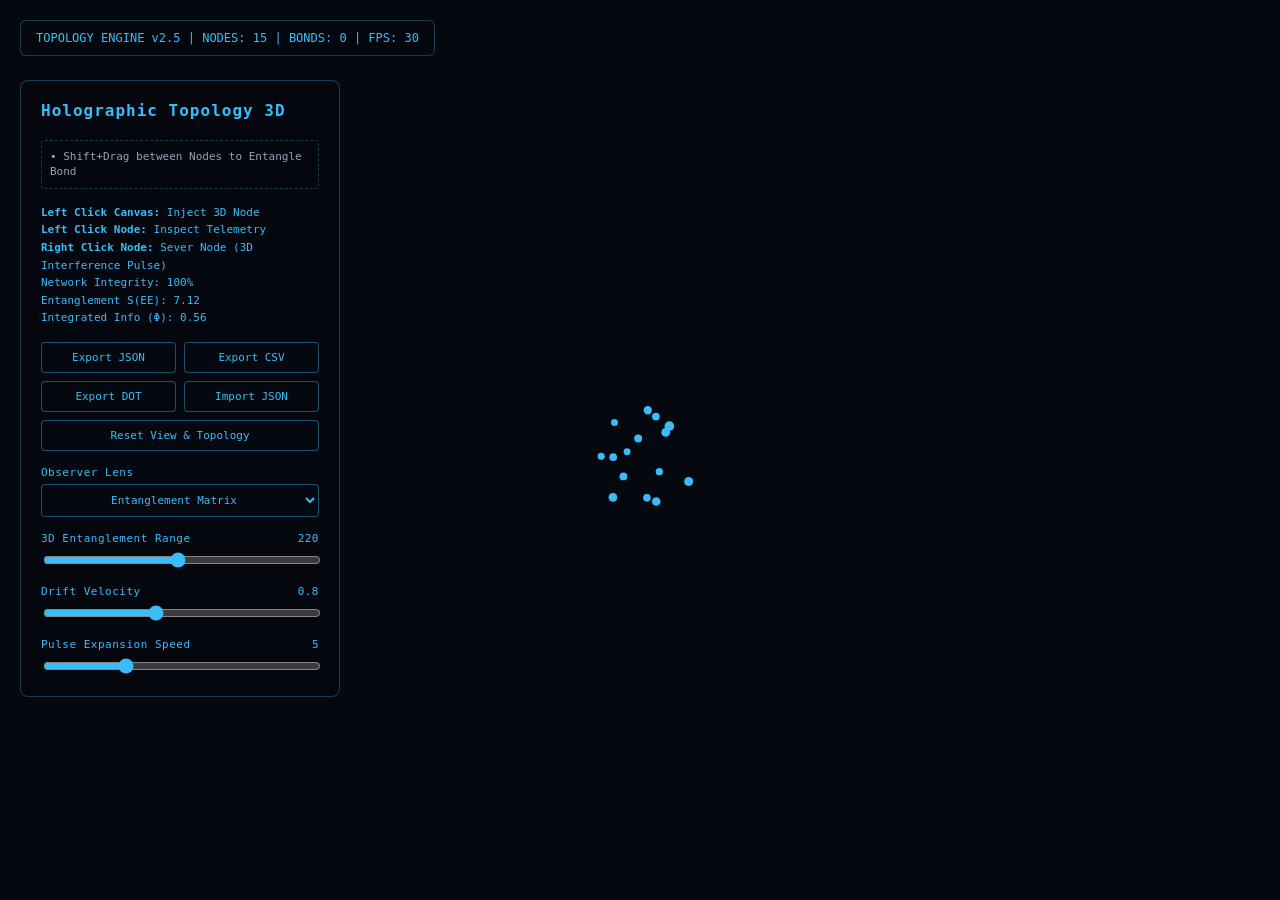
==== commit 1e506be3: "feat: added real-time telemetry calculation so that Entanglement (EE)$, Integrated Information ($\Ph" ====
--- a/index.html
+++ b/index.html
@@ -181,6 +181,11 @@
             },
             nodes: [],
             bonds: [],
+            telemetry: {
+                integrity: 100,
+                sEE: 7.42,
+                phi: 0.56
+            },
             interaction: {
                 selectedNode: null,
                 dragStartNode: null,
@@ -293,6 +298,9 @@
         const pulseLbl = document.getElementById('pulse-lbl');
         const simModeSelect = document.getElementById('simMode');
         const importFileInput = document.getElementById('importFileInput');
+        const integrityVal = document.getElementById('integrity-val');
+        const sEEVal = document.getElementById('s-ee');
+        const phiVal = document.getElementById('phi-val');
 
         rangeSlider.addEventListener('input', (e) => {
             SimulationState.params.entanglementRange = parseFloat(e.target.value);
@@ -329,7 +337,6 @@
         });
 
         document.getElementById('btnExportJSON').addEventListener('click', () => {
-            // Map node references to indices for robust JSON export
             const exportData = {
                 version: SimulationState.version,
                 mode: SimulationState.mode,
@@ -534,7 +541,6 @@
                 });
 
                 if (targetNode && targetNode !== SimulationState.interaction.dragStartNode) {
-                    // Check if bond already exists
                     const exists = SimulationState.bonds.some(b => 
                         (b.from === SimulationState.interaction.dragStartNode && b.to === targetNode) ||
                         (b.from === targetNode && b.to === SimulationState.interaction.dragStartNode)
@@ -570,6 +576,23 @@
             document.getElementById('node-count').innerText = SimulationState.nodes.length;
             document.getElementById('bond-count').innerText = SimulationState.bonds.length;
 
+            // Update Dynamic Telemetry Calculations
+            const nodeCount = SimulationState.nodes.length;
+            const bondCount = SimulationState.bonds.length;
+            if (nodeCount > 0) {
+                SimulationState.telemetry.sEE = +(7.42 + (bondCount * 0.35) - (nodeCount * 0.02)).toFixed(2);
+                SimulationState.telemetry.phi = +(0.56 + (bondCount / Math.max(1, nodeCount)) * 0.12).toFixed(2);
+                SimulationState.telemetry.integrity = Math.max(40, Math.min(100, Math.round(100 - (nodeCount > 25 ? (nodeCount - 25) * 1.5 : 0))));
+            } else {
+                SimulationState.telemetry.sEE = 0.00;
+                SimulationState.telemetry.phi = 0.00;
+                SimulationState.telemetry.integrity = 0;
+            }
+
+            integrityVal.innerText = SimulationState.telemetry.integrity + '%';
+            sEEVal.innerText = SimulationState.telemetry.sEE;
+            phiVal.innerText = SimulationState.telemetry.phi;
+
             ctx.fillStyle = '#060810';
             ctx.fillRect(0, 0, canvas.width, canvas.height);
 
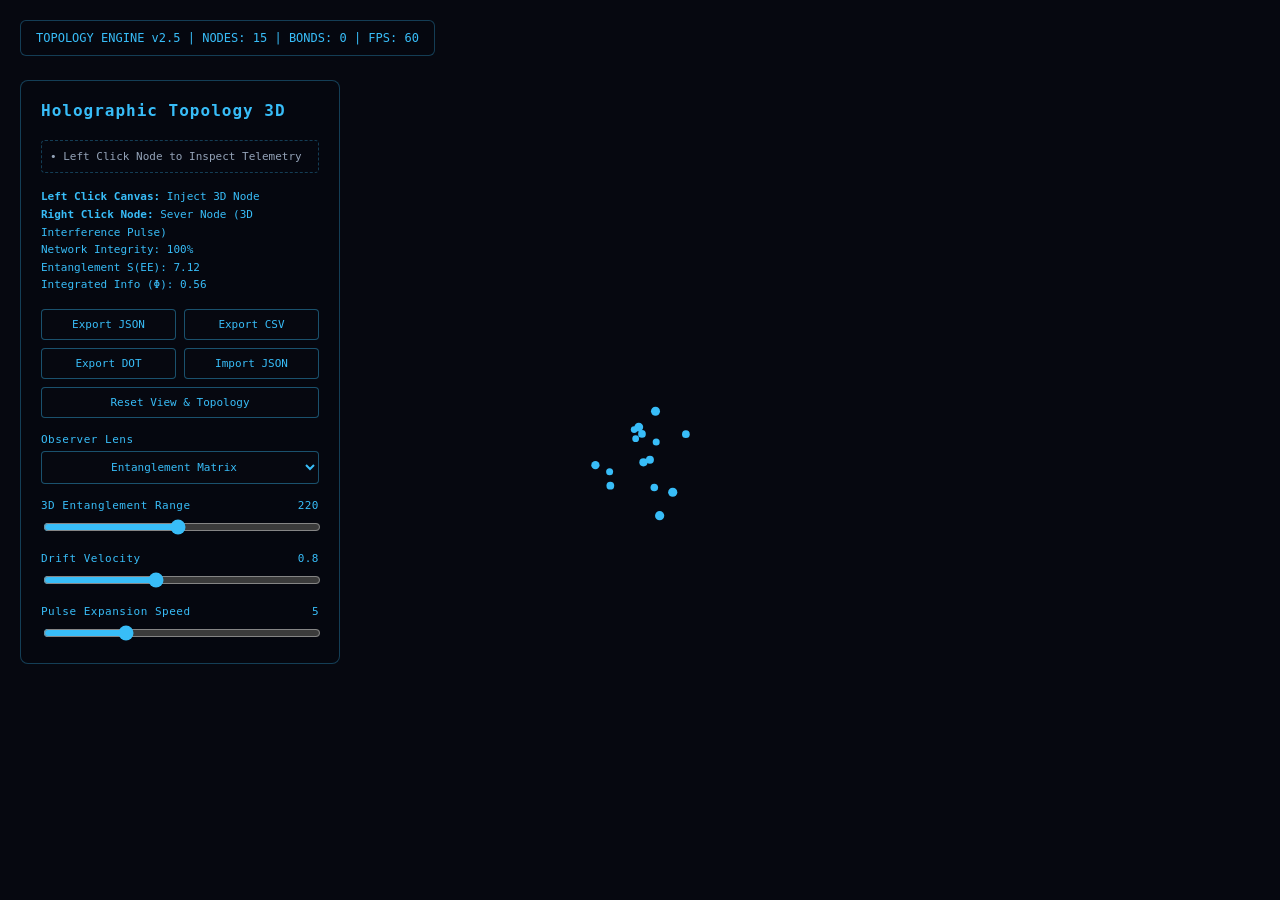
==== commit f97a30a3: "feat: added Node Inspection Telemetry Popover/Details View when clicking an individual node." ====
--- a/index.html
+++ b/index.html
@@ -62,6 +62,14 @@
             font-size: 11px;
             line-height: 1.6;
         }
+        .node-inspect-box {
+            background: rgba(56, 189, 248, 0.05);
+            border: 1px solid rgba(56, 189, 248, 0.2);
+            padding: 8px;
+            border-radius: 4px;
+            font-size: 10px;
+            color: #cbd5e1;
+        }
         .btn-grid {
             display: grid;
             grid-template-columns: 1fr 1fr;
@@ -112,15 +120,21 @@
     <div class="sidebar">
         <h2>Holographic Topology 3D</h2>
         <div class="instruction-box">
-            • Shift+Drag between Nodes to Entangle Bond
+            • Left Click Node to Inspect Telemetry
         </div>
         <div class="telemetry-text">
             <b>Left Click Canvas:</b> Inject 3D Node<br>
-            <b>Left Click Node:</b> Inspect Telemetry<br>
             <b>Right Click Node:</b> Sever Node (3D Interference Pulse)<br>
             Network Integrity: <span style="color: #38bdf8;" id="integrity-val">100%</span><br>
             Entanglement S(EE): <span id="s-ee">7.42</span><br>
             Integrated Info (&Phi;): <span id="phi-val">0.56</span>
+        </div>
+
+        <div id="nodeInspectContainer" class="node-inspect-box" style="display: none;">
+            <b>SELECTED NODE TELEMETRY:</b><br>
+            ID: <span id="inspect-id">-</span><br>
+            Pos: (<span id="inspect-x">0</span>, <span id="inspect-y">0</span>, <span id="inspect-z">0</span>)<br>
+            Vel: (<span id="inspect-vx">0</span>, <span id="inspect-vy">0</span>, <span id="inspect-vz">0</span>)
         </div>
 
         <div class="btn-grid">
@@ -302,6 +316,15 @@
         const sEEVal = document.getElementById('s-ee');
         const phiVal = document.getElementById('phi-val');
 
+        const nodeInspectContainer = document.getElementById('nodeInspectContainer');
+        const inspectId = document.getElementById('inspect-id');
+        const inspectX = document.getElementById('inspect-x');
+        const inspectY = document.getElementById('inspect-y');
+        const inspectZ = document.getElementById('inspect-z');
+        const inspectVx = document.getElementById('inspect-vx');
+        const inspectVy = document.getElementById('inspect-vy');
+        const inspectVz = document.getElementById('inspect-vz');
+
         rangeSlider.addEventListener('input', (e) => {
             SimulationState.params.entanglementRange = parseFloat(e.target.value);
             rangeLbl.innerText = SimulationState.params.entanglementRange;
@@ -327,6 +350,8 @@
             SimulationState.camera.rotY = 0.4;
             SimulationState.nodes = [];
             SimulationState.bonds = [];
+            SimulationState.interaction.selectedNode = null;
+            nodeInspectContainer.style.display = 'none';
             for(let i=0; i<15; i++) {
                 SimulationState.nodes.push(createNode(
                     (Math.random() - 0.5) * 3,
@@ -431,6 +456,8 @@
                         pulseLbl.innerText = SimulationState.params.pulseSpeed || 5;
                         SimulationState.camera.baseScale = SimulationState.params.entanglementRange || 220;
                     }
+                    SimulationState.interaction.selectedNode = null;
+                    nodeInspectContainer.style.display = 'none';
                 }
             } catch (err) {
                 console.error("Failed to parse imported JSON", err);
@@ -480,6 +507,10 @@
 
             // Right click: Sever node
             if (e.button === 2 && clickedNode) {
+                if (SimulationState.interaction.selectedNode === clickedNode) {
+                    SimulationState.interaction.selectedNode = null;
+                    nodeInspectContainer.style.display = 'none';
+                }
                 SimulationState.nodes = SimulationState.nodes.filter(n => n !== clickedNode);
                 SimulationState.bonds = SimulationState.bonds.filter(b => b.from !== clickedNode && b.to !== clickedNode);
                 return;
@@ -495,6 +526,11 @@
                 SimulationState.interaction.isShiftDragging = true;
             } else {
                 SimulationState.interaction.selectedNode = clickedNode;
+                if (clickedNode) {
+                    nodeInspectContainer.style.display = 'block';
+                } else {
+                    nodeInspectContainer.style.display = 'none';
+                }
             }
         });
 
@@ -593,6 +629,22 @@
             sEEVal.innerText = SimulationState.telemetry.sEE;
             phiVal.innerText = SimulationState.telemetry.phi;
 
+            // Update Selected Node Inspection Telemetry Box if active
+            const selNode = SimulationState.interaction.selectedNode;
+            if (selNode && SimulationState.nodes.includes(selNode)) {
+                const idx = SimulationState.nodes.indexOf(selNode);
+                inspectId.innerText = `N-${String(idx).padStart(3, '0')}`;
+                inspectX.innerText = selNode.x.toFixed(2);
+                inspectY.innerText = selNode.y.toFixed(2);
+                inspectZ.innerText = selNode.z.toFixed(2);
+                inspectVx.innerText = selNode.vx.toFixed(3);
+                inspectVy.innerText = selNode.vy.toFixed(3);
+                inspectVz.innerText = selNode.vz.toFixed(3);
+            } else if (selNode) {
+                SimulationState.interaction.selectedNode = null;
+                nodeInspectContainer.style.display = 'none';
+            }
+
             ctx.fillStyle = '#060810';
             ctx.fillRect(0, 0, canvas.width, canvas.height);
 
@@ -634,6 +686,14 @@
 
                 ctx.beginPath();
                 ctx.arc(proj.px, proj.py, Math.max(2, node.baseRadius * proj.scale * 0.05), 0, Math.PI * 2);
+                
+                // Highlight selected node with a distinct stroke ring
+                if (node === SimulationState.interaction.selectedNode) {
+                    ctx.strokeStyle = '#ef4444';
+                    ctx.lineWidth = 2;
+                    ctx.stroke();
+                }
+
                 ctx.fillStyle = '#38bdf8';
                 ctx.fill();
             });
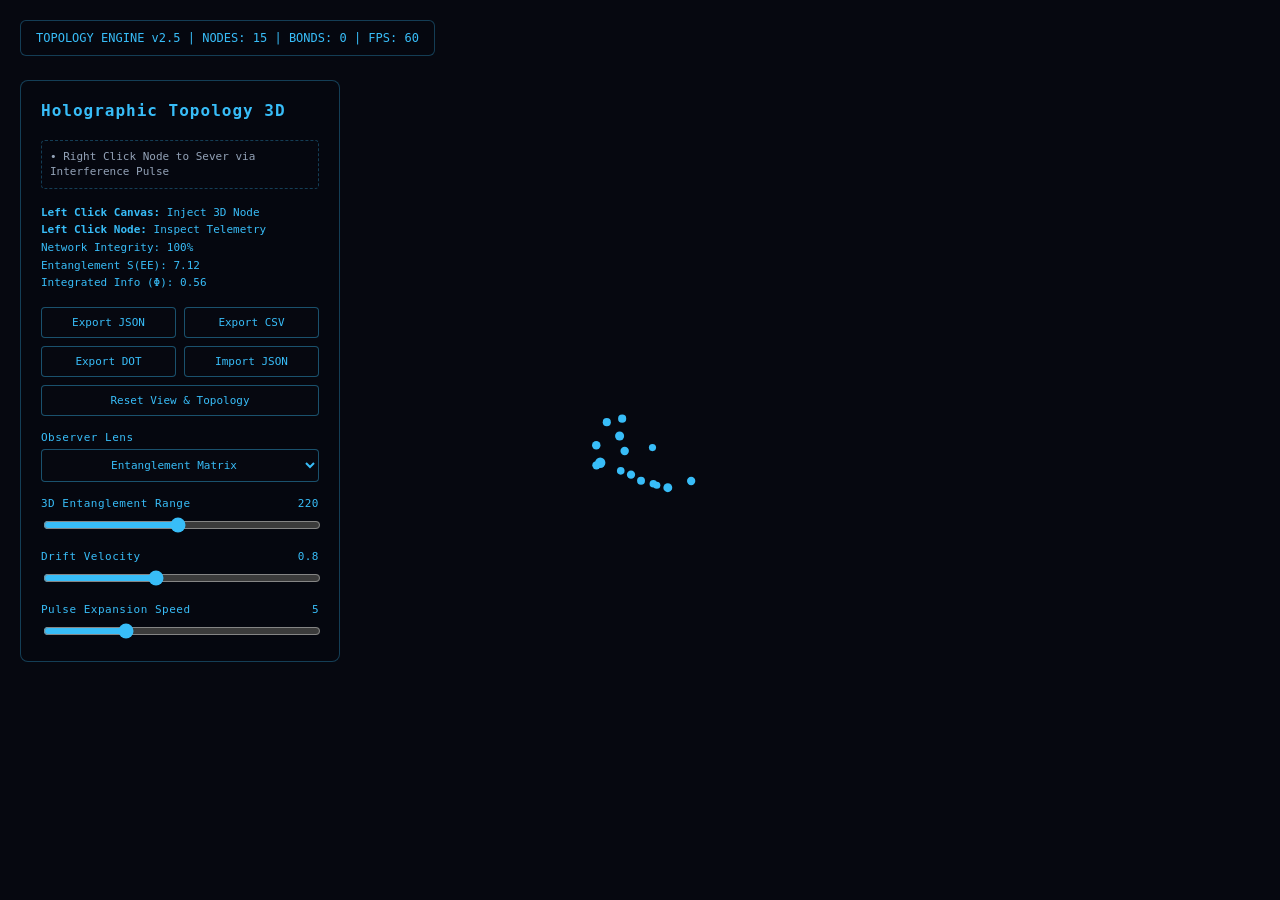
==== commit 995d41b4: "feat: added 3D Interference Pulse Animation triggered when severing or interacting with nodes." ====
--- a/index.html
+++ b/index.html
@@ -120,11 +120,11 @@
     <div class="sidebar">
         <h2>Holographic Topology 3D</h2>
         <div class="instruction-box">
-            • Left Click Node to Inspect Telemetry
+            • Right Click Node to Sever via Interference Pulse
         </div>
         <div class="telemetry-text">
             <b>Left Click Canvas:</b> Inject 3D Node<br>
-            <b>Right Click Node:</b> Sever Node (3D Interference Pulse)<br>
+            <b>Left Click Node:</b> Inspect Telemetry<br>
             Network Integrity: <span style="color: #38bdf8;" id="integrity-val">100%</span><br>
             Entanglement S(EE): <span id="s-ee">7.42</span><br>
             Integrated Info (&Phi;): <span id="phi-val">0.56</span>
@@ -195,6 +195,7 @@
             },
             nodes: [],
             bonds: [],
+            pulses: [],
             telemetry: {
                 integrity: 100,
                 sEE: 7.42,
@@ -350,6 +351,7 @@
             SimulationState.camera.rotY = 0.4;
             SimulationState.nodes = [];
             SimulationState.bonds = [];
+            SimulationState.pulses = [];
             SimulationState.interaction.selectedNode = null;
             nodeInspectContainer.style.display = 'none';
             for(let i=0; i<15; i++) {
@@ -435,6 +437,7 @@
                     });
 
                     SimulationState.bonds = [];
+                    SimulationState.pulses = [];
                     if (imported.bonds && Array.isArray(imported.bonds)) {
                         imported.bonds.forEach(b => {
                             if (SimulationState.nodes[b.fromIdx] && SimulationState.nodes[b.toIdx]) {
@@ -505,12 +508,22 @@
                 }
             });
 
-            // Right click: Sever node
+            // Right click: Trigger interference pulse and sever node
             if (e.button === 2 && clickedNode) {
                 if (SimulationState.interaction.selectedNode === clickedNode) {
                     SimulationState.interaction.selectedNode = null;
                     nodeInspectContainer.style.display = 'none';
                 }
+                // Spawn interference shockwave pulse
+                SimulationState.pulses.push({
+                    x: clickedNode.x,
+                    y: clickedNode.y,
+                    z: clickedNode.z,
+                    radius: 5,
+                    maxRadius: 180 + (SimulationState.params.pulseSpeed * 15),
+                    alpha: 1.0
+                });
+
                 SimulationState.nodes = SimulationState.nodes.filter(n => n !== clickedNode);
                 SimulationState.bonds = SimulationState.bonds.filter(b => b.from !== clickedNode && b.to !== clickedNode);
                 return;
@@ -660,6 +673,21 @@
                 ctx.stroke();
             });
 
+            // Update & Render Interference Pulses
+            const pulseRate = SimulationState.params.pulseSpeed * 6;
+            SimulationState.pulses.forEach(p => {
+                p.radius += pulseRate * (dt || 0.016);
+                p.alpha = Math.max(0, 1.0 - (p.radius / p.maxRadius));
+
+                const proj = project3D(p.x, p.y, p.z);
+                ctx.strokeStyle = `rgba(239, 68, 68, ${p.alpha * 0.8})`;
+                ctx.lineWidth = 2;
+                ctx.beginPath();
+                ctx.arc(proj.px, proj.py, p.radius * (proj.scale * 0.05), 0, Math.PI * 2);
+                ctx.stroke();
+            });
+            SimulationState.pulses = SimulationState.pulses.filter(p => p.alpha > 0);
+
             // Draw Active Shift+Drag Bond Line preview
             if (SimulationState.interaction.isShiftDragging && SimulationState.interaction.dragStartNode) {
                 const p1 = project3D(
@@ -687,7 +715,6 @@
                 ctx.beginPath();
                 ctx.arc(proj.px, proj.py, Math.max(2, node.baseRadius * proj.scale * 0.05), 0, Math.PI * 2);
                 
-                // Highlight selected node with a distinct stroke ring
                 if (node === SimulationState.interaction.selectedNode) {
                     ctx.strokeStyle = '#ef4444';
                     ctx.lineWidth = 2;
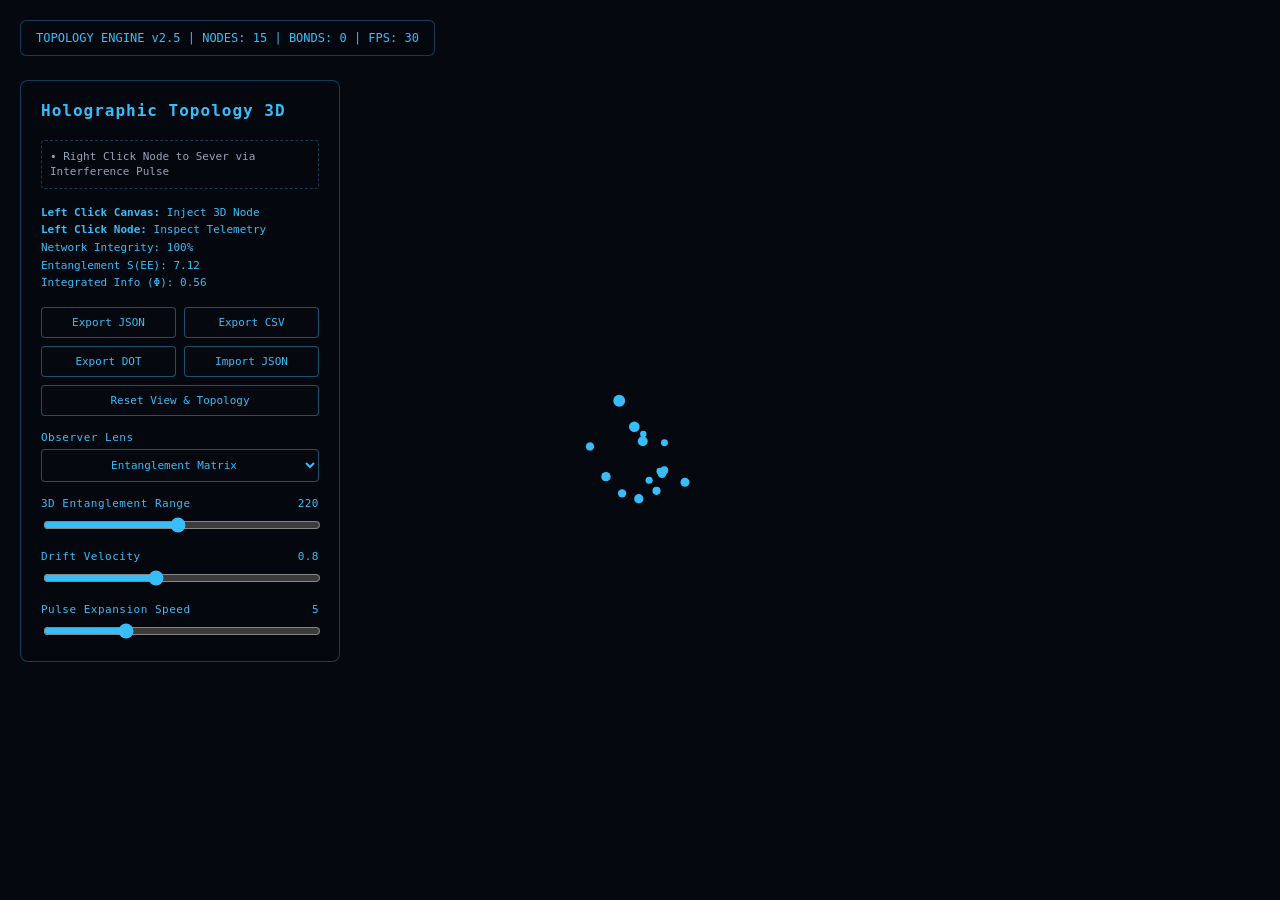
==== commit 15451c77: "added 3D Interference Pulse Animation fade" ====
--- a/index.html
+++ b/index.html
@@ -514,13 +514,13 @@
                     SimulationState.interaction.selectedNode = null;
                     nodeInspectContainer.style.display = 'none';
                 }
-                // Spawn interference shockwave pulse
+                // Spawn bounded interference shockwave pulse
                 SimulationState.pulses.push({
                     x: clickedNode.x,
                     y: clickedNode.y,
                     z: clickedNode.z,
-                    radius: 5,
-                    maxRadius: 180 + (SimulationState.params.pulseSpeed * 15),
+                    radius: 0.1,
+                    maxRadius: 0.8 + (SimulationState.params.pulseSpeed * 0.05),
                     alpha: 1.0
                 });
 
@@ -673,17 +673,19 @@
                 ctx.stroke();
             });
 
-            // Update & Render Interference Pulses
-            const pulseRate = SimulationState.params.pulseSpeed * 6;
+            // Update & Render Interference Pulses (Bounded in 3D world space)
+            const expandSpeed = (SimulationState.params.pulseSpeed * 0.3) + 0.5;
             SimulationState.pulses.forEach(p => {
-                p.radius += pulseRate * (dt || 0.016);
+                p.radius += expandSpeed * (dt || 0.016);
                 p.alpha = Math.max(0, 1.0 - (p.radius / p.maxRadius));
 
                 const proj = project3D(p.x, p.y, p.z);
-                ctx.strokeStyle = `rgba(239, 68, 68, ${p.alpha * 0.8})`;
-                ctx.lineWidth = 2;
+                const screenRadius = p.radius * proj.scale;
+
+                ctx.strokeStyle = `rgba(239, 68, 68, ${p.alpha * 0.85})`;
+                ctx.lineWidth = 1.5;
                 ctx.beginPath();
-                ctx.arc(proj.px, proj.py, p.radius * (proj.scale * 0.05), 0, Math.PI * 2);
+                ctx.arc(proj.px, proj.py, Math.max(2, screenRadius), 0, Math.PI * 2);
                 ctx.stroke();
             });
             SimulationState.pulses = SimulationState.pulses.filter(p => p.alpha > 0);
